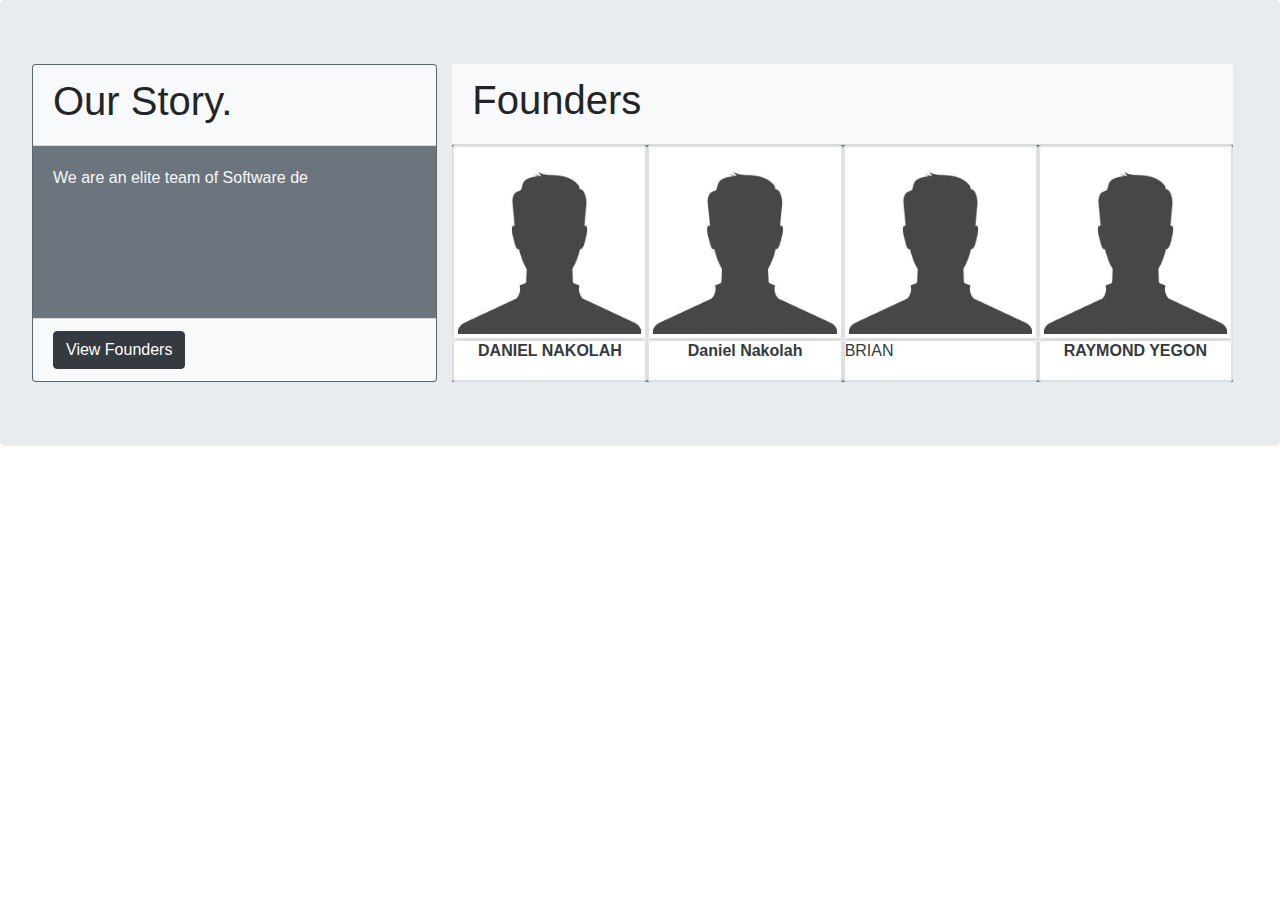
==== contacts.html @ ceaa8729 "Add placeholder pictures" ====
<!DOCTYPE html>
<html lang="en">
	<head>
		<meta charset="UTF-8" />
		<meta name="viewport" content="width=device-width, initial-scale=1.0" />
		<meta http-equiv="X-UA-Compatible" content="ie=edge" />
		<link rel="stylesheet" href="css/bootstrap.min.css" />
		<link rel="stylesheet" href="css/styles.css" />
		<title>Document</title>
	</head>
	<body class="bg-gradient">
		<div class="container-fluid">
			<div class="row jumbotron">
				<div class="col-md-4 card bg-secondary no-pad">
					<div class="card-header bg-light">
						<h1>Our Story.</h1>
					</div>
					<div class="card-body bg-secondary text-light">
						<p>We are an elite team of Software de</p>
					</div>
					<div class="card-footer bg-light">
						<input type="button" value="View Founders" class="btn btn-dark" />
					</div>
				</div>
				<div class="col-md-8">
					<div class="card-header bg-light">
						<h1>Founders</h1>
					</div>
					<div class="card-body bg-secondary text-light no-pad text-centre">
						<div class="container">
              <div class="row">
                <div class="col-md-3 no-pad">
                  <div class="card">
                    <div class="card-header no-pad">
                      <img src="img/gdpr_profile-picture.jpg" class="img-thumbnail" alt="">
                    </div>
                    <div class="card-body no-pad">
                      <div class="card">
                        <div class="card-title no-pad">
                          <h6 class="text-dark header">DANIEL NAKOLAH</h6>
                        </div>
                      </div>
                    </div>
                  </div>
                </div>
                <div class="col-md-3 no-pad">
                  <div class="card">
                    <div class="card-header no-pad">
                      <img src="img/gdpr_profile-picture.jpg" class="img-thumbnail" alt="">
                    </div>
                    <div class="card-body no-pad">
                      <div class="card">
                        <div class="card-title no-pad">
                          <h6 class="text-dark header">Daniel Nakolah</h6>
                        </div>
                      </div>
                    </div>
                  </div>
                </div>
                <div class="col-md-3 no-pad">
                  <div class="card">
                    <div class="card-header no-pad">
                      <img src="img/gdpr_profile-picture.jpg" class="img-thumbnail" alt="">
                    </div>
                    <div class="card-body no-pad">
                      <div class="card">
                        <div class="card-title no-pad">
                          <h6 class="text-dark">BRIAN</h6>
                        </div>
                      </div>
                    </div>
                  </div>
                </div>
                <div class="col-md-3 no-pad">
                  <div class="card">
                    <div class="card-header no-pad">
                      <img src="img/gdpr_profile-picture.jpg" class="img-thumbnail" alt="">
                    </div>
                    <div class="card-body no-pad">
                      <div class="card">
                        <div class="card-title no-pad">
                          <h6 class="text-dark header">RAYMOND YEGON</h6>
                        </div>
                      </div>
                    </div>
                  </div>
                </div>
                
              </div>
						</div>
					</div>
				</div>
			</div>
		</div>
	</body>
</html>
---- css/styles.css ----
/*.bg-gradient {
  background-image: linear-gradient(-90deg, red, yellow);
  background-repeat: no-repeat;
  background-image: linear-gradient(to right, rgba(255,0,0,0), rgba(255,0,0,1));
}
@media (max-width: @screen-xs) {
  body{font-size: 10px;}
}

@media (max-width: @screen-sm) {
  body{font-size: 14px;}
}*/

.no-pad {
  padding: 0;
}
.header {
  text-align: center;
  font-size-adjust: inherit;
  font-weight: bold;
  text-transform: capitalize;
}
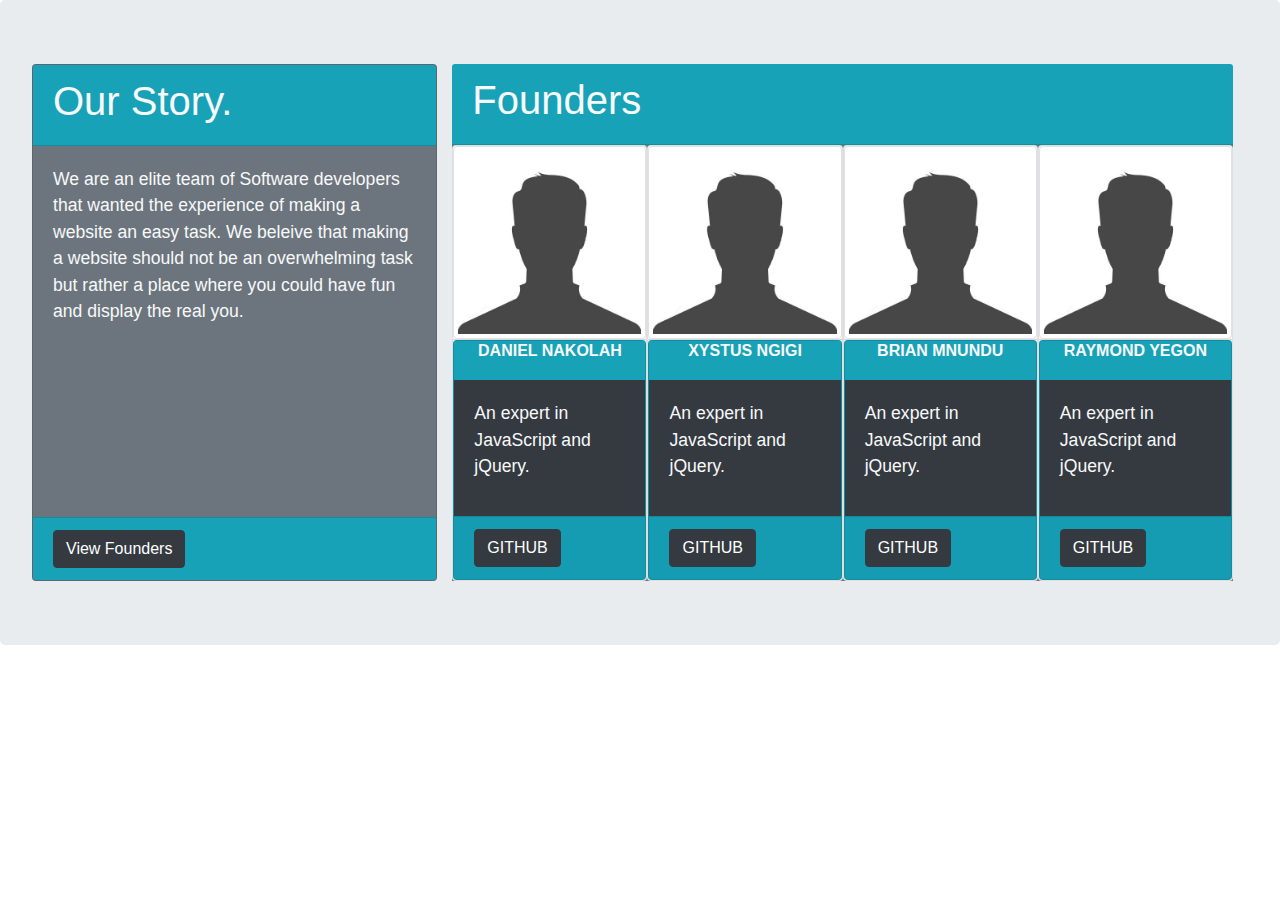
==== commit eb86cf9a: "images functional" ====
--- a/contacts.html
+++ b/contacts.html
@@ -12,32 +12,39 @@
 		<div class="container-fluid">
 			<div class="row jumbotron">
 				<div class="col-md-4 card bg-secondary no-pad">
-					<div class="card-header bg-light">
+					<div class="card-header bg-info text-light">
 						<h1>Our Story.</h1>
 					</div>
 					<div class="card-body bg-secondary text-light">
-						<p>We are an elite team of Software de</p>
+						<p>We are an elite team of Software developers that wanted the experience of making a website an easy task. We beleive that making a website should not be an overwhelming task but rather a place where you could have fun and display the real you.</p>
 					</div>
-					<div class="card-footer bg-light">
+					<div class="card-footer bg-info">
 						<input type="button" value="View Founders" class="btn btn-dark" />
 					</div>
 				</div>
 				<div class="col-md-8">
-					<div class="card-header bg-light">
+					<div class="card-header bg-info text-light">
 						<h1>Founders</h1>
 					</div>
 					<div class="card-body bg-secondary text-light no-pad text-centre">
 						<div class="container">
               <div class="row">
+                <!--First Person Entry-->
                 <div class="col-md-3 no-pad">
                   <div class="card">
                     <div class="card-header no-pad">
                       <img src="img/gdpr_profile-picture.jpg" class="img-thumbnail" alt="">
                     </div>
                     <div class="card-body no-pad">
-                      <div class="card">
-                        <div class="card-title no-pad">
-                          <h6 class="text-dark header">DANIEL NAKOLAH</h6>
+                      <div class="card bg-info">
+                        <div class="card-title no-pad bg-info text-light">
+                          <h6 class="header">DANIEL NAKOLAH</h6>
+                        </div>
+                        <div class="card-body bg-dark">
+                          <p>An expert in JavaScript and jQuery.</p>
+                        </div>
+                        <div class="card-footer">
+                          <a href="https://github.com" class="btn btn-dark" >GITHUB</a>
                         </div>
                       </div>
                     </div>
@@ -49,9 +56,15 @@
                       <img src="img/gdpr_profile-picture.jpg" class="img-thumbnail" alt="">
                     </div>
                     <div class="card-body no-pad">
-                      <div class="card">
-                        <div class="card-title no-pad">
-                          <h6 class="text-dark header">Daniel Nakolah</h6>
+                      <div class="card bg-info">
+                        <div class="card-title no-pad bg-info">
+                          <h6 class="text-light header bg-info">XYSTUS NGIGI</h6>
+                        </div>
+                        <div class="card-body bg-dark">
+                            <p>An expert in JavaScript and jQuery.</p>
+                          </div>
+                          <div class="card-footer">
+                            <a href="https://github.com" class="btn btn-dark" >GITHUB</a>
                         </div>
                       </div>
                     </div>
@@ -63,9 +76,15 @@
                       <img src="img/gdpr_profile-picture.jpg" class="img-thumbnail" alt="">
                     </div>
                     <div class="card-body no-pad">
-                      <div class="card">
+                      <div class="card bg-info">
                         <div class="card-title no-pad">
-                          <h6 class="text-dark">BRIAN</h6>
+                          <h6 class="text-light header ">BRIAN MNUNDU </h6>
+                        </div>
+                        <div class="card-body bg-dark">
+                            <p>An expert in JavaScript and jQuery.</p>
+                          </div>
+                          <div class="card-footer">
+                            <a href="https://github.com" class="btn btn-dark" >GITHUB</a>
                         </div>
                       </div>
                     </div>
@@ -77,15 +96,20 @@
                       <img src="img/gdpr_profile-picture.jpg" class="img-thumbnail" alt="">
                     </div>
                     <div class="card-body no-pad">
-                      <div class="card">
+                      <div class="card bg-info">
                         <div class="card-title no-pad">
-                          <h6 class="text-dark header">RAYMOND YEGON</h6>
+                          <h6 class="text-light header">RAYMOND YEGON</h6>
+                        </div>
+                        <div class="card-body bg-dark">
+                            <p>An expert in JavaScript and jQuery.</p>
+                          </div>
+                          <div class="card-footer">
+                            <a href="https://github.com" class="btn btn-dark" >GITHUB</a>
                         </div>
                       </div>
                     </div>
                   </div>
                 </div>
-                
               </div>
 						</div>
 					</div>
--- a/css/styles.css
+++ b/css/styles.css
@@ -19,4 +19,7 @@
   font-size-adjust: inherit;
   font-weight: bold;
   text-transform: capitalize;
+}
+p {
+  font-size: 1.1rem;
 }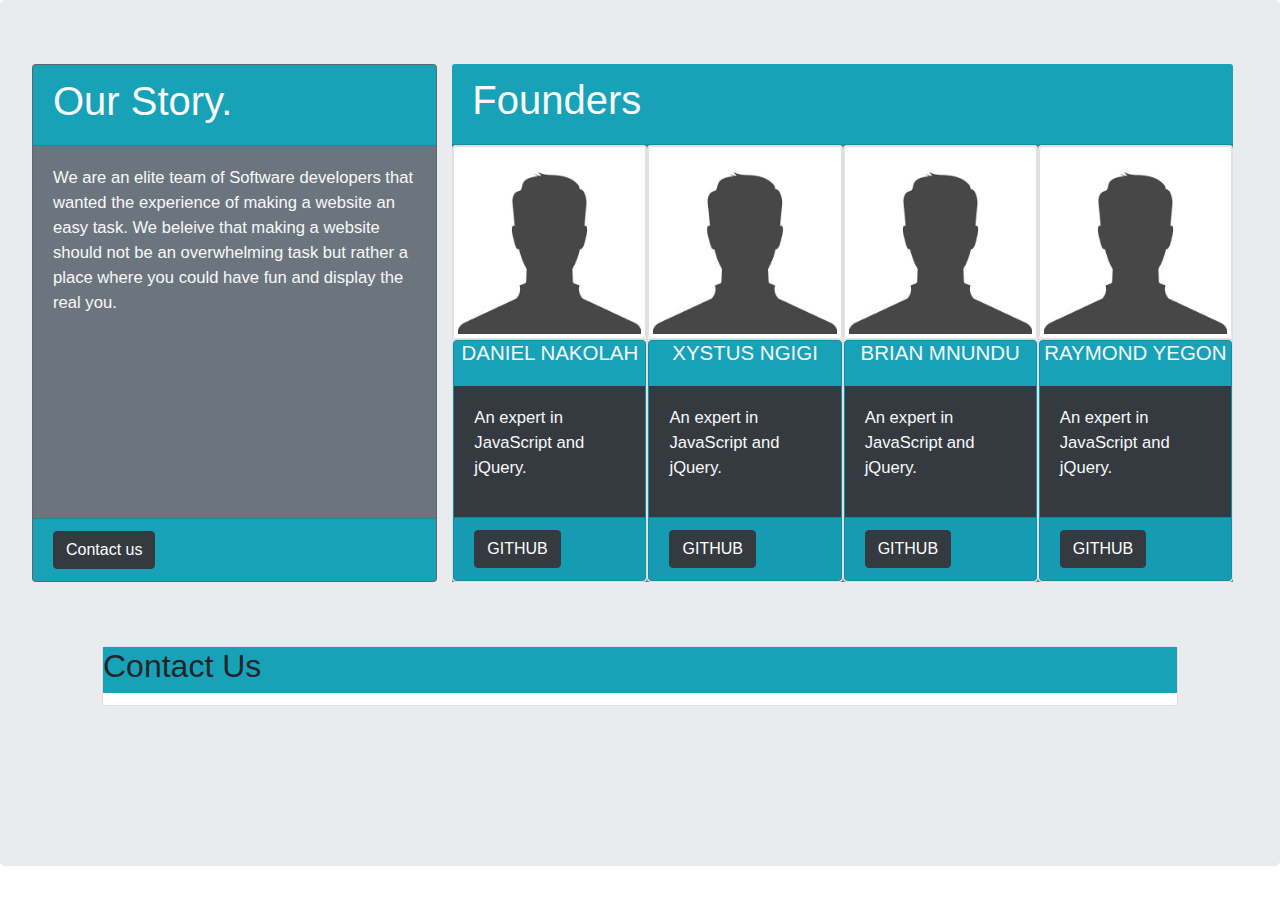
==== commit abb5b422: "images functional" ====
--- a/contacts.html
+++ b/contacts.html
@@ -19,7 +19,7 @@
 						<p>We are an elite team of Software developers that wanted the experience of making a website an easy task. We beleive that making a website should not be an overwhelming task but rather a place where you could have fun and display the real you.</p>
 					</div>
 					<div class="card-footer bg-info">
-						<input type="button" value="View Founders" class="btn btn-dark" />
+						<input type="button" value="Contact us" class="btn btn-dark" />
 					</div>
 				</div>
 				<div class="col-md-8">
@@ -113,8 +113,16 @@
               </div>
 						</div>
 					</div>
-				</div>
-			</div>
+        </div>
+        <div class="jumbotron container">
+          <div class="card">
+            <div class="card-title bg-info no-pad">
+              <h2>Contact Us</h2>
+            </div>
+
+          </div>
+        </div>
+      </div>
 		</div>
 	</body>
 </html>
--- a/css/styles.css
+++ b/css/styles.css
@@ -17,9 +17,21 @@
 .header {
   text-align: center;
   font-size-adjust: inherit;
-  font-weight: bold;
   text-transform: capitalize;
 }
+/*@media only screen and (max-width: 320px) {
+  p {
+    font-size: 3rem;
+  }
+}
+@media only screen and (max-width: 600px) {
+  p {
+    font-size: 1rem;
+  }fe
+}*/
 p {
-  font-size: 1.1rem;
+  font-size: 1.3vw;
+}
+h6 {
+  font-size: 1.6vw;
 }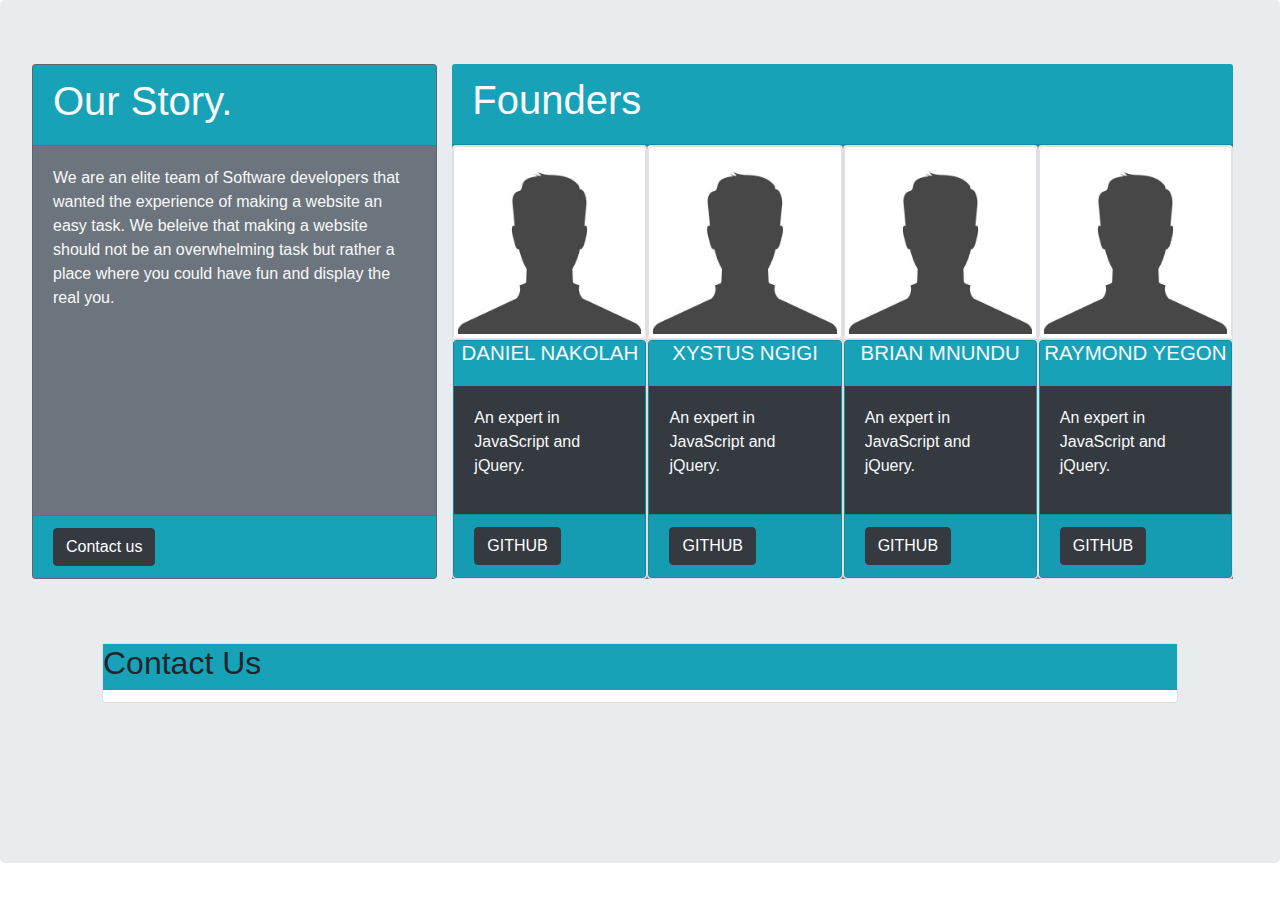
==== commit 3b809013: "Merge branch 'feature/contacts' of https://github.com/isnakolah/one-minute-page into feature/contact" ====
--- a/contacts.html
+++ b/contacts.html
@@ -119,7 +119,6 @@
             <div class="card-title bg-info no-pad">
               <h2>Contact Us</h2>
             </div>
-
           </div>
         </div>
       </div>
--- a/css/styles.css
+++ b/css/styles.css
@@ -19,6 +19,7 @@
   font-size-adjust: inherit;
   text-transform: capitalize;
 }
+<<<<<<< HEAD
 /*@media only screen and (max-width: 320px) {
   p {
     font-size: 3rem;
@@ -34,4 +35,8 @@
 }
 h6 {
   font-size: 1.6vw;
+=======
+p {
+  font-size: 1.1rem;
+>>>>>>> eb86cf9a31a4f46b54b6a7e99310e9f97b577b15
 }